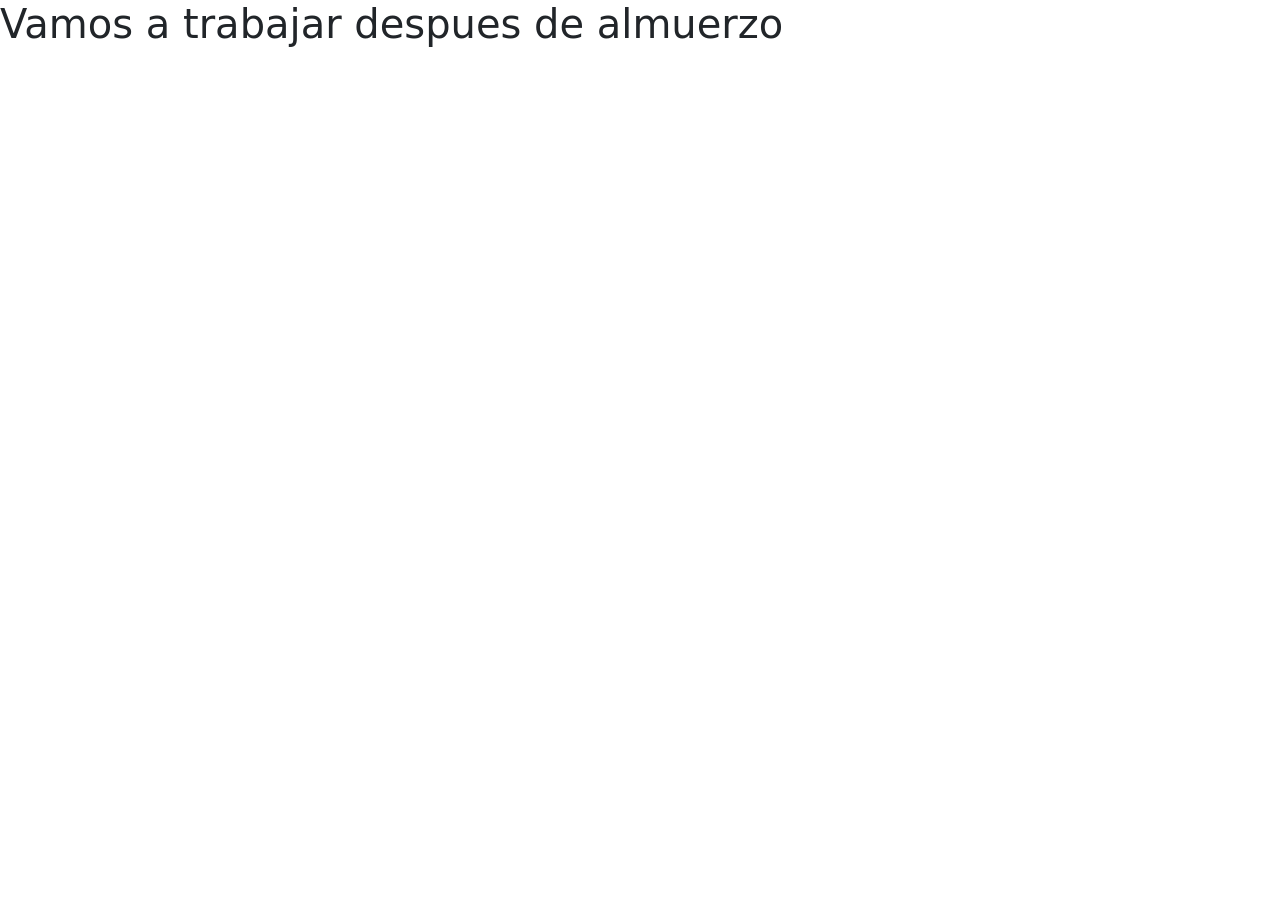
==== index.html @ b9aa0785 "ya podemos trabajar" ====
<!DOCTYPE html>
<html lang="en">
<head>
    <meta charset="UTF-8">
    <meta name="viewport" content="width=device-width, initial-scale=1.0">
    <title>Desafio ABC</title>
    <link rel="stylesheet" href="style.css">
    <link href="https://cdn.jsdelivr.net/npm/bootstrap@5.3.8/dist/css/bootstrap.min.css" rel="stylesheet" integrity="sha384-sRIl4kxILFvY47J16cr9ZwB07vP4J8+LH7qKQnuqkuIAvNWLzeN8tE5YBujZqJLB" crossorigin="anonymous">

</head>
<body>

    <h1>Vamos a trabajar despues de almuerzo</h1>
    
    <script src="https://cdn.jsdelivr.net/npm/bootstrap@5.3.8/dist/js/bootstrap.bundle.min.js" integrity="sha384-FKyoEForCGlyvwx9Hj09JcYn3nv7wiPVlz7YYwJrWVcXK/BmnVDxM+D2scQbITxI" crossorigin="anonymous"></script>

</body>
</html>
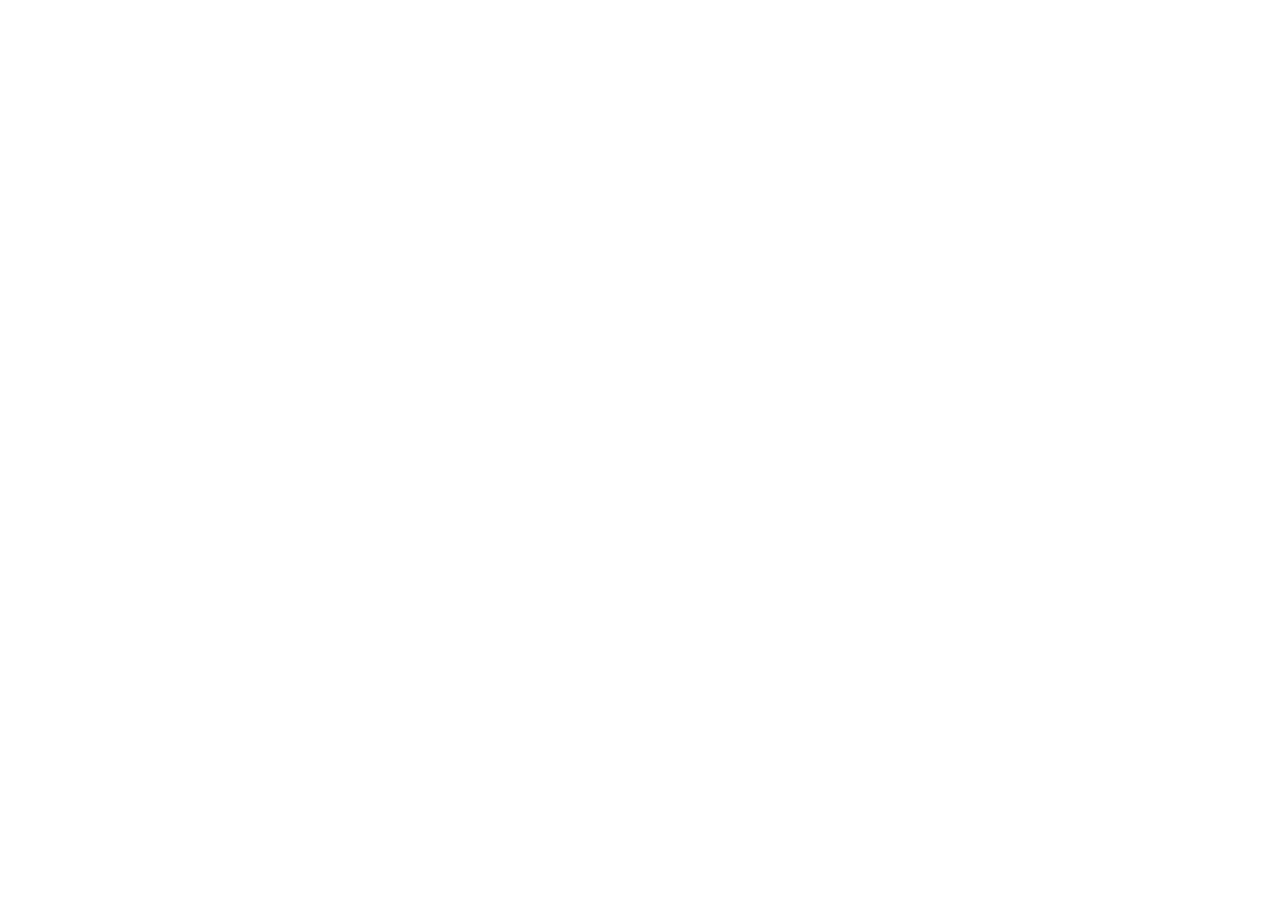
==== commit cd61dcb5: "tarjetas creadas" ====
--- a/index.html
+++ b/index.html
@@ -10,9 +10,8 @@
 </head>
 <body>
 
-    <h1>Vamos a trabajar despues de almuerzo</h1>
-    
     <script src="https://cdn.jsdelivr.net/npm/bootstrap@5.3.8/dist/js/bootstrap.bundle.min.js" integrity="sha384-FKyoEForCGlyvwx9Hj09JcYn3nv7wiPVlz7YYwJrWVcXK/BmnVDxM+D2scQbITxI" crossorigin="anonymous"></script>
 
+    
 </body>
 </html>
--- a/style.css
+++ b/style.css
@@ -0,0 +1,4 @@
+body {
+    background-color: gray important!;
+}
+
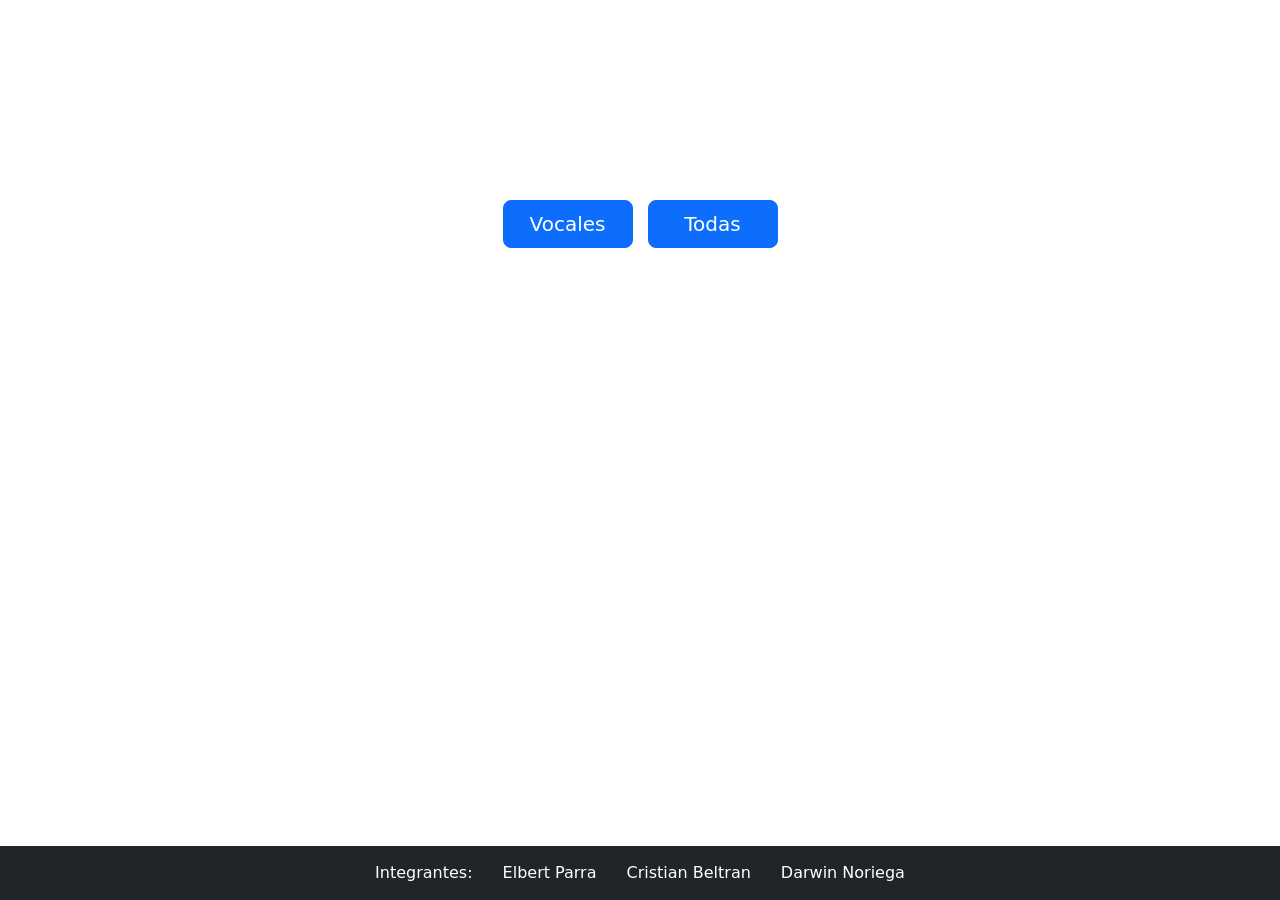
==== commit 6043e6e9: "Implementacion de botones" ====
--- a/index.html
+++ b/index.html
@@ -1,17 +1,45 @@
 <!DOCTYPE html>
 <html lang="en">
+
 <head>
     <meta charset="UTF-8">
     <meta name="viewport" content="width=device-width, initial-scale=1.0">
     <title>Desafio ABC</title>
     <link rel="stylesheet" href="style.css">
-    <link href="https://cdn.jsdelivr.net/npm/bootstrap@5.3.8/dist/css/bootstrap.min.css" rel="stylesheet" integrity="sha384-sRIl4kxILFvY47J16cr9ZwB07vP4J8+LH7qKQnuqkuIAvNWLzeN8tE5YBujZqJLB" crossorigin="anonymous">
+    <link href="https://cdn.jsdelivr.net/npm/bootstrap@5.3.8/dist/css/bootstrap.min.css" rel="stylesheet"
+        integrity="sha384-sRIl4kxILFvY47J16cr9ZwB07vP4J8+LH7qKQnuqkuIAvNWLzeN8tE5YBujZqJLB" crossorigin="anonymous">
 
 </head>
+
 <body>
 
-    <script src="https://cdn.jsdelivr.net/npm/bootstrap@5.3.8/dist/js/bootstrap.bundle.min.js" integrity="sha384-FKyoEForCGlyvwx9Hj09JcYn3nv7wiPVlz7YYwJrWVcXK/BmnVDxM+D2scQbITxI" crossorigin="anonymous"></script>
+    <div class="controles">
+        <button id="btnVocales" type="btnVocales" class="btn btn-primary btn-lg">Vocales</button>
+        <button id="btnTodo" type="button" class="btn btn-primary btn-lg">Todas</button>
+    </div>
 
+
+
+
+
+
+
+<footer class="pie-pagina">
     
+    <span>Integrantes:</span>
+    <span>Elbert Parra</span>
+    <span>Cristian Beltran </span>
+    <span>Darwin Noriega </span>
+    
+</footer>
+
+
+    <script src="https://cdn.jsdelivr.net/npm/bootstrap@5.3.8/dist/js/bootstrap.bundle.min.js"
+        integrity="sha384-FKyoEForCGlyvwx9Hj09JcYn3nv7wiPVlz7YYwJrWVcXK/BmnVDxM+D2scQbITxI"
+        crossorigin="anonymous"></script>
+    <script src="script.js"></script>
 </body>
+
+
+
 </html>
--- a/style.css
+++ b/style.css
@@ -1,4 +1,57 @@
-body {
-    background-color: gray important!;
+.controles {
+    display: flex;
+    justify-content: center;
+    gap: 15px;
+    margin: 200px 10px;
 }
 
+.controles button {
+    min-width: 130px;
+    transition: 0.3s;
+}
+
+.controles button:hover {
+    transform: scale(1.05);
+}
+
+
+.abecedario {
+    display: flex;
+    flex-wrap: wrap;
+    justify-content: center;
+    gap: 15px;
+}
+
+.letra {
+    padding: 20px;
+    width: 80px;
+    text-align: center;
+    border: 2px solid #0d6efd;
+    border-radius: 10px;
+    font-size: 25px;
+}
+
+
+html, body {
+    height: 100%;
+    margin: 0;
+}
+
+body {
+    min-height: 100vh;
+    display: flex;
+    flex-direction: column;
+}
+
+.pie-pagina {
+    margin-top: auto;
+    width: 100%;
+    background-color: #212529;
+    color: white;
+    padding: 15px 20px;
+    display: flex;
+    justify-content: center;
+    align-items: center;
+    gap: 30px;
+    box-sizing: border-box;
+}
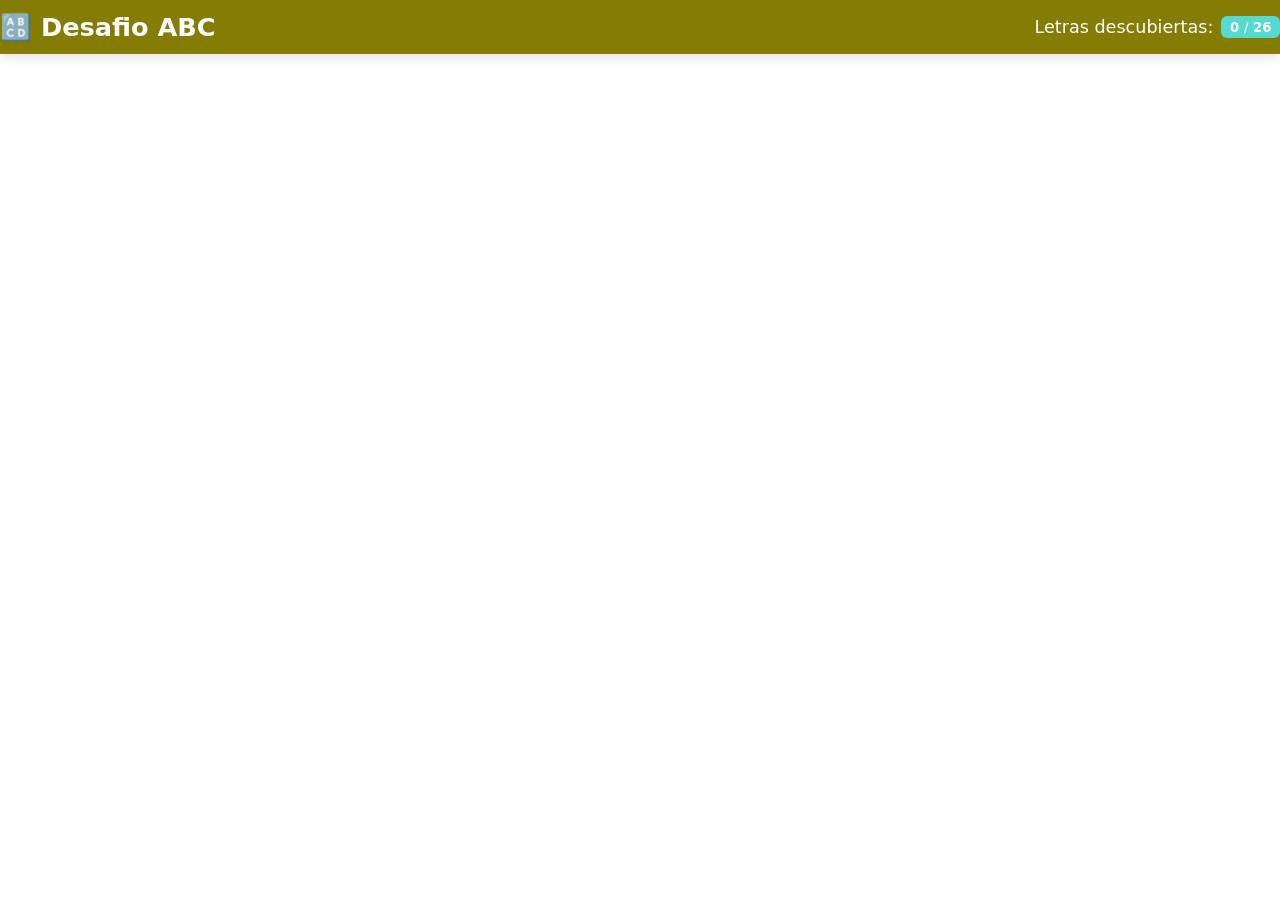
==== commit ed3fce3d: "Navigation Bar" ====
--- a/index.html
+++ b/index.html
@@ -1,45 +1,23 @@
 <!DOCTYPE html>
 <html lang="en">
-
 <head>
     <meta charset="UTF-8">
     <meta name="viewport" content="width=device-width, initial-scale=1.0">
     <title>Desafio ABC</title>
     <link rel="stylesheet" href="style.css">
-    <link href="https://cdn.jsdelivr.net/npm/bootstrap@5.3.8/dist/css/bootstrap.min.css" rel="stylesheet"
-        integrity="sha384-sRIl4kxILFvY47J16cr9ZwB07vP4J8+LH7qKQnuqkuIAvNWLzeN8tE5YBujZqJLB" crossorigin="anonymous">
+    <link href="https://cdn.jsdelivr.net/npm/bootstrap@5.3.8/dist/css/bootstrap.min.css" rel="stylesheet" integrity="sha384-sRIl4kxILFvY47J16cr9ZwB07vP4J8+LH7qKQnuqkuIAvNWLzeN8tE5YBujZqJLB" crossorigin="anonymous">
 
 </head>
-
 <body>
-
-    <div class="controles">
-        <button id="btnVocales" type="btnVocales" class="btn btn-primary btn-lg">Vocales</button>
-        <button id="btnTodo" type="button" class="btn btn-primary btn-lg">Todas</button>
-    </div>
-
-
-
-
-
-
-
-<footer class="pie-pagina">
-    
-    <span>Integrantes:</span>
-    <span>Elbert Parra</span>
-    <span>Cristian Beltran </span>
-    <span>Darwin Noriega </span>
-    
-</footer>
-
-
-    <script src="https://cdn.jsdelivr.net/npm/bootstrap@5.3.8/dist/js/bootstrap.bundle.min.js"
-        integrity="sha384-FKyoEForCGlyvwx9Hj09JcYn3nv7wiPVlz7YYwJrWVcXK/BmnVDxM+D2scQbITxI"
-        crossorigin="anonymous"></script>
-    <script src="script.js"></script>
+    <header class="navbar">
+        <div class="logo">
+            <span>🔠 Desafio ABC</span>
+        </div>
+        <div class="contador-container">
+            <span>Letras descubiertas: </span>
+            <span id="contador-letras" class="badge">0 / 26</span>
+        </div>
+    </header>
+    <script src="https://cdn.jsdelivr.net/npm/bootstrap@5.3.8/dist/js/bootstrap.bundle.min.js" integrity="sha384-FKyoEForCGlyvwx9Hj09JcYn3nv7wiPVlz7YYwJrWVcXK/BmnVDxM+D2scQbITxI" crossorigin="anonymous"></script>
 </body>
-
-
-
 </html>
--- a/style.css
+++ b/style.css
@@ -1,57 +1,32 @@
-.controles {
+.navbar {
+    background-color: #857c03;
+    color: white;
+    padding: 15px 30px;
     display: flex;
-    justify-content: center;
-    gap: 15px;
-    margin: 200px 10px;
+    justify-content: space-between;
+    align-items: center;
+    box-shadow: 0 4px 10px rgba(0,0,0,0.1);
+    position: sticky;
+    top: 0;
+    z-index: 100;
 }
 
-.controles button {
-    min-width: 130px;
-    transition: 0.3s;
+.navbar .logo {
+    font-size: 1.6rem;
+    font-weight: 700;
 }
 
-.controles button:hover {
-    transform: scale(1.05);
+.contador-container {
+    font-size: 1.1rem;
+    display: flex;
+    align-items: center;
+    gap: 8px;
 }
 
-
-.abecedario {
-    display: flex;
-    flex-wrap: wrap;
-    justify-content: center;
-    gap: 15px;
+.badge {
+    background-color: #54dad1;
+    padding: 6px 14px;
+    border-radius: 20px;
+    font-weight: bold;
+    color: white;
 }
-
-.letra {
-    padding: 20px;
-    width: 80px;
-    text-align: center;
-    border: 2px solid #0d6efd;
-    border-radius: 10px;
-    font-size: 25px;
-}
-
-
-html, body {
-    height: 100%;
-    margin: 0;
-}
-
-body {
-    min-height: 100vh;
-    display: flex;
-    flex-direction: column;
-}
-
-.pie-pagina {
-    margin-top: auto;
-    width: 100%;
-    background-color: #212529;
-    color: white;
-    padding: 15px 20px;
-    display: flex;
-    justify-content: center;
-    align-items: center;
-    gap: 30px;
-    box-sizing: border-box;
-}
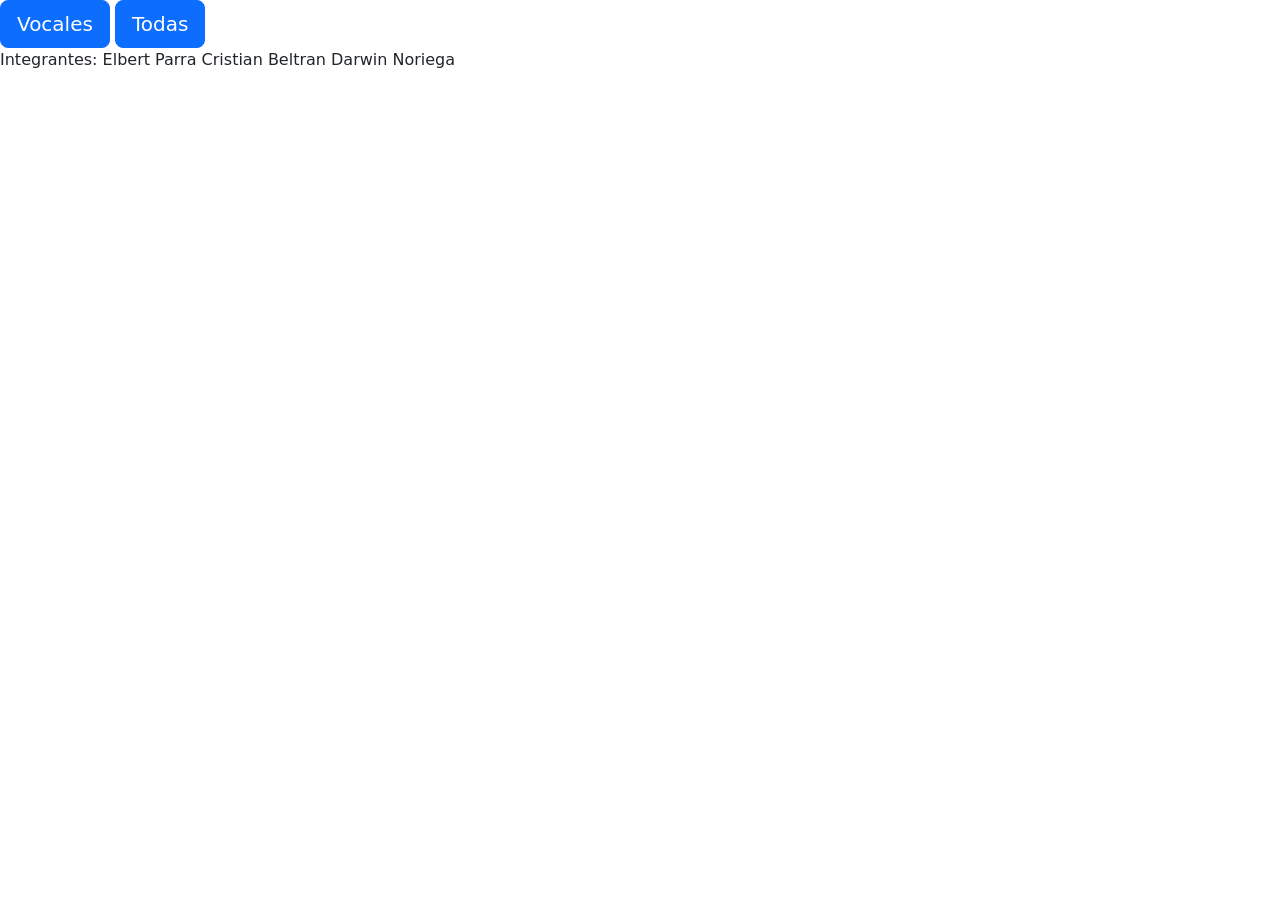
==== commit cce0d17e: "Merge branch 'letras-A-F' of https://github.com/ElbertParra/Laboratorio-Desafio-de-Grupo-ABC into le" ====
--- a/index.html
+++ b/index.html
@@ -1,23 +1,45 @@
 <!DOCTYPE html>
 <html lang="en">
+
 <head>
     <meta charset="UTF-8">
     <meta name="viewport" content="width=device-width, initial-scale=1.0">
     <title>Desafio ABC</title>
     <link rel="stylesheet" href="style.css">
-    <link href="https://cdn.jsdelivr.net/npm/bootstrap@5.3.8/dist/css/bootstrap.min.css" rel="stylesheet" integrity="sha384-sRIl4kxILFvY47J16cr9ZwB07vP4J8+LH7qKQnuqkuIAvNWLzeN8tE5YBujZqJLB" crossorigin="anonymous">
+    <link href="https://cdn.jsdelivr.net/npm/bootstrap@5.3.8/dist/css/bootstrap.min.css" rel="stylesheet"
+        integrity="sha384-sRIl4kxILFvY47J16cr9ZwB07vP4J8+LH7qKQnuqkuIAvNWLzeN8tE5YBujZqJLB" crossorigin="anonymous">
 
 </head>
+
 <body>
-    <header class="navbar">
-        <div class="logo">
-            <span>🔠 Desafio ABC</span>
-        </div>
-        <div class="contador-container">
-            <span>Letras descubiertas: </span>
-            <span id="contador-letras" class="badge">0 / 26</span>
-        </div>
-    </header>
-    <script src="https://cdn.jsdelivr.net/npm/bootstrap@5.3.8/dist/js/bootstrap.bundle.min.js" integrity="sha384-FKyoEForCGlyvwx9Hj09JcYn3nv7wiPVlz7YYwJrWVcXK/BmnVDxM+D2scQbITxI" crossorigin="anonymous"></script>
+
+    <div class="controles">
+        <button id="btnVocales" type="btnVocales" class="btn btn-primary btn-lg">Vocales</button>
+        <button id="btnTodo" type="button" class="btn btn-primary btn-lg">Todas</button>
+    </div>
+
+
+
+
+
+
+
+<footer class="pie-pagina">
+    
+    <span>Integrantes:</span>
+    <span>Elbert Parra</span>
+    <span>Cristian Beltran </span>
+    <span>Darwin Noriega </span>
+    
+</footer>
+
+
+    <script src="https://cdn.jsdelivr.net/npm/bootstrap@5.3.8/dist/js/bootstrap.bundle.min.js"
+        integrity="sha384-FKyoEForCGlyvwx9Hj09JcYn3nv7wiPVlz7YYwJrWVcXK/BmnVDxM+D2scQbITxI"
+        crossorigin="anonymous"></script>
+    <script src="script.js"></script>
 </body>
+
+
+
 </html>
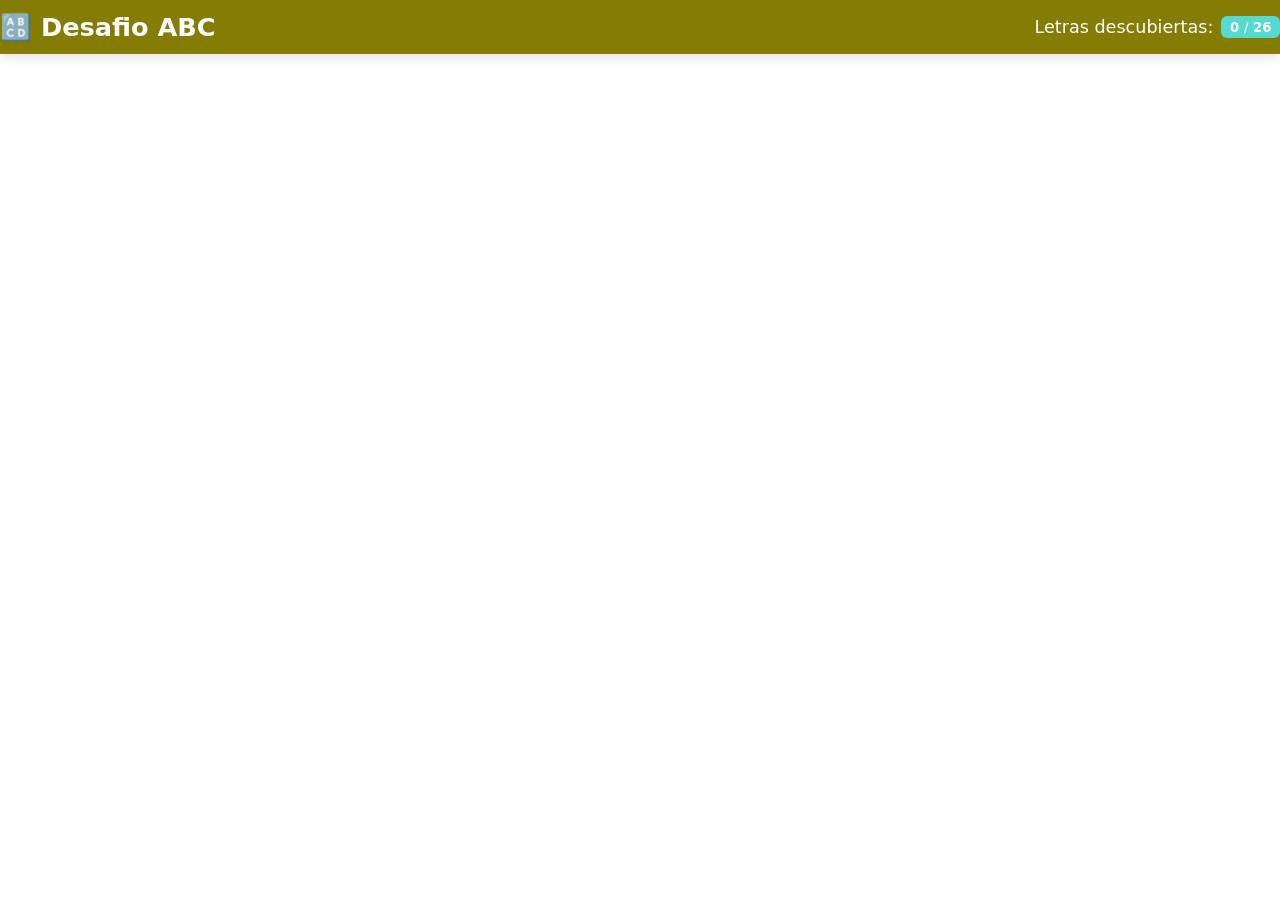
==== commit 26d8b309: "Merge pull request #9 from ElbertParra/letras-N-S Navigation Bar" ====
--- a/index.html
+++ b/index.html
@@ -1,45 +1,23 @@
 <!DOCTYPE html>
 <html lang="en">
-
 <head>
     <meta charset="UTF-8">
     <meta name="viewport" content="width=device-width, initial-scale=1.0">
     <title>Desafio ABC</title>
     <link rel="stylesheet" href="style.css">
-    <link href="https://cdn.jsdelivr.net/npm/bootstrap@5.3.8/dist/css/bootstrap.min.css" rel="stylesheet"
-        integrity="sha384-sRIl4kxILFvY47J16cr9ZwB07vP4J8+LH7qKQnuqkuIAvNWLzeN8tE5YBujZqJLB" crossorigin="anonymous">
+    <link href="https://cdn.jsdelivr.net/npm/bootstrap@5.3.8/dist/css/bootstrap.min.css" rel="stylesheet" integrity="sha384-sRIl4kxILFvY47J16cr9ZwB07vP4J8+LH7qKQnuqkuIAvNWLzeN8tE5YBujZqJLB" crossorigin="anonymous">
 
 </head>
-
 <body>
-
-    <div class="controles">
-        <button id="btnVocales" type="btnVocales" class="btn btn-primary btn-lg">Vocales</button>
-        <button id="btnTodo" type="button" class="btn btn-primary btn-lg">Todas</button>
-    </div>
-
-
-
-
-
-
-
-<footer class="pie-pagina">
-    
-    <span>Integrantes:</span>
-    <span>Elbert Parra</span>
-    <span>Cristian Beltran </span>
-    <span>Darwin Noriega </span>
-    
-</footer>
-
-
-    <script src="https://cdn.jsdelivr.net/npm/bootstrap@5.3.8/dist/js/bootstrap.bundle.min.js"
-        integrity="sha384-FKyoEForCGlyvwx9Hj09JcYn3nv7wiPVlz7YYwJrWVcXK/BmnVDxM+D2scQbITxI"
-        crossorigin="anonymous"></script>
-    <script src="script.js"></script>
+    <header class="navbar">
+        <div class="logo">
+            <span>🔠 Desafio ABC</span>
+        </div>
+        <div class="contador-container">
+            <span>Letras descubiertas: </span>
+            <span id="contador-letras" class="badge">0 / 26</span>
+        </div>
+    </header>
+    <script src="https://cdn.jsdelivr.net/npm/bootstrap@5.3.8/dist/js/bootstrap.bundle.min.js" integrity="sha384-FKyoEForCGlyvwx9Hj09JcYn3nv7wiPVlz7YYwJrWVcXK/BmnVDxM+D2scQbITxI" crossorigin="anonymous"></script>
 </body>
-
-
-
 </html>
--- a/style.css
+++ b/style.css
@@ -0,0 +1,32 @@
+.navbar {
+    background-color: #857c03;
+    color: white;
+    padding: 15px 30px;
+    display: flex;
+    justify-content: space-between;
+    align-items: center;
+    box-shadow: 0 4px 10px rgba(0,0,0,0.1);
+    position: sticky;
+    top: 0;
+    z-index: 100;
+}
+
+.navbar .logo {
+    font-size: 1.6rem;
+    font-weight: 700;
+}
+
+.contador-container {
+    font-size: 1.1rem;
+    display: flex;
+    align-items: center;
+    gap: 8px;
+}
+
+.badge {
+    background-color: #54dad1;
+    padding: 6px 14px;
+    border-radius: 20px;
+    font-weight: bold;
+    color: white;
+}
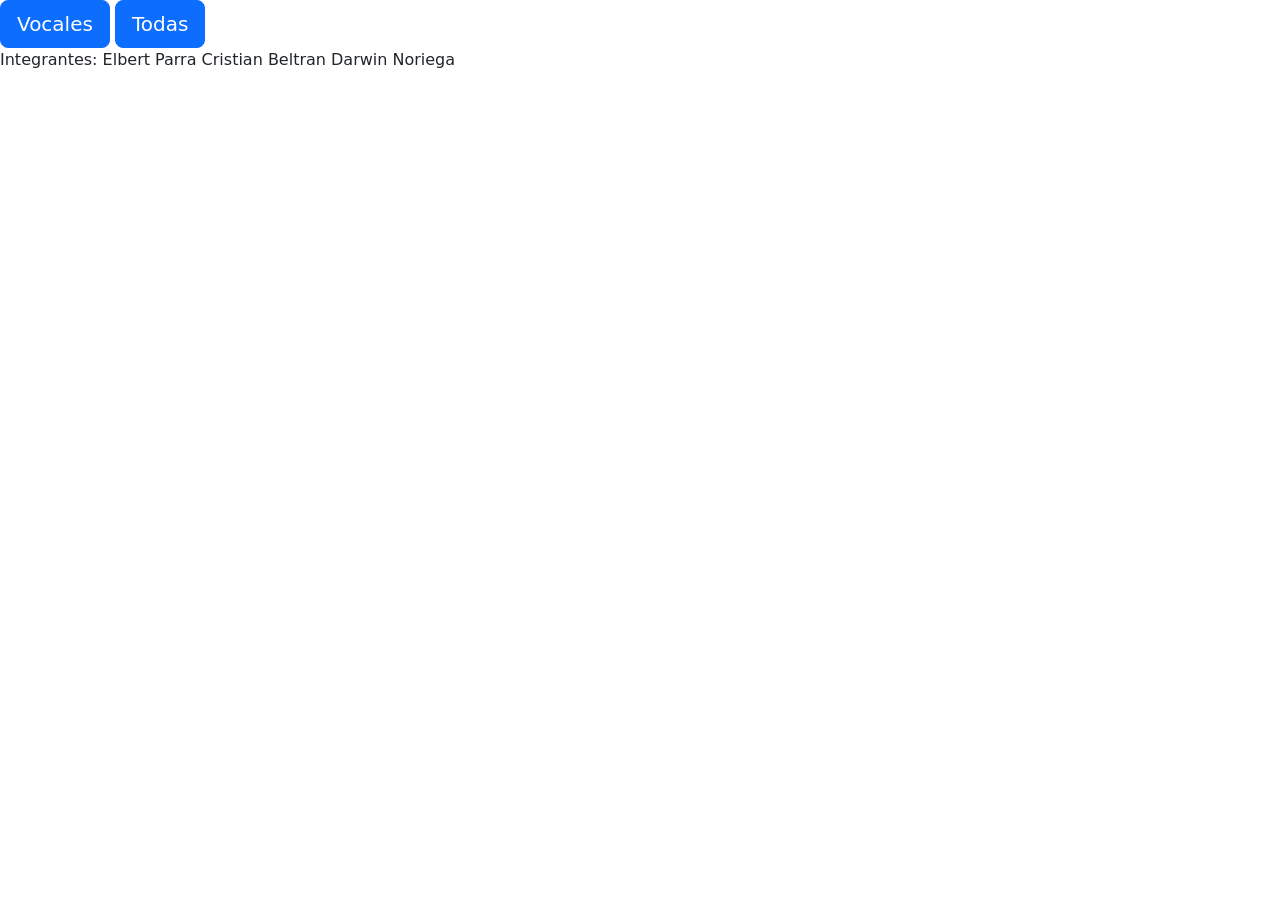
==== commit 6d19dd22: "Merge pull request #10 from ElbertParra/letras-G-M Letras g m" ====
--- a/index.html
+++ b/index.html
@@ -1,23 +1,45 @@
 <!DOCTYPE html>
 <html lang="en">
+
 <head>
     <meta charset="UTF-8">
     <meta name="viewport" content="width=device-width, initial-scale=1.0">
     <title>Desafio ABC</title>
     <link rel="stylesheet" href="style.css">
-    <link href="https://cdn.jsdelivr.net/npm/bootstrap@5.3.8/dist/css/bootstrap.min.css" rel="stylesheet" integrity="sha384-sRIl4kxILFvY47J16cr9ZwB07vP4J8+LH7qKQnuqkuIAvNWLzeN8tE5YBujZqJLB" crossorigin="anonymous">
+    <link href="https://cdn.jsdelivr.net/npm/bootstrap@5.3.8/dist/css/bootstrap.min.css" rel="stylesheet"
+        integrity="sha384-sRIl4kxILFvY47J16cr9ZwB07vP4J8+LH7qKQnuqkuIAvNWLzeN8tE5YBujZqJLB" crossorigin="anonymous">
 
 </head>
+
 <body>
-    <header class="navbar">
-        <div class="logo">
-            <span>🔠 Desafio ABC</span>
-        </div>
-        <div class="contador-container">
-            <span>Letras descubiertas: </span>
-            <span id="contador-letras" class="badge">0 / 26</span>
-        </div>
-    </header>
-    <script src="https://cdn.jsdelivr.net/npm/bootstrap@5.3.8/dist/js/bootstrap.bundle.min.js" integrity="sha384-FKyoEForCGlyvwx9Hj09JcYn3nv7wiPVlz7YYwJrWVcXK/BmnVDxM+D2scQbITxI" crossorigin="anonymous"></script>
+
+    <div class="controles">
+        <button id="btnVocales" type="btnVocales" class="btn btn-primary btn-lg">Vocales</button>
+        <button id="btnTodo" type="button" class="btn btn-primary btn-lg">Todas</button>
+    </div>
+
+
+
+
+
+
+
+<footer class="pie-pagina">
+    
+    <span>Integrantes:</span>
+    <span>Elbert Parra</span>
+    <span>Cristian Beltran </span>
+    <span>Darwin Noriega </span>
+    
+</footer>
+
+
+    <script src="https://cdn.jsdelivr.net/npm/bootstrap@5.3.8/dist/js/bootstrap.bundle.min.js"
+        integrity="sha384-FKyoEForCGlyvwx9Hj09JcYn3nv7wiPVlz7YYwJrWVcXK/BmnVDxM+D2scQbITxI"
+        crossorigin="anonymous"></script>
+    <script src="script.js"></script>
 </body>
+
+
+
 </html>
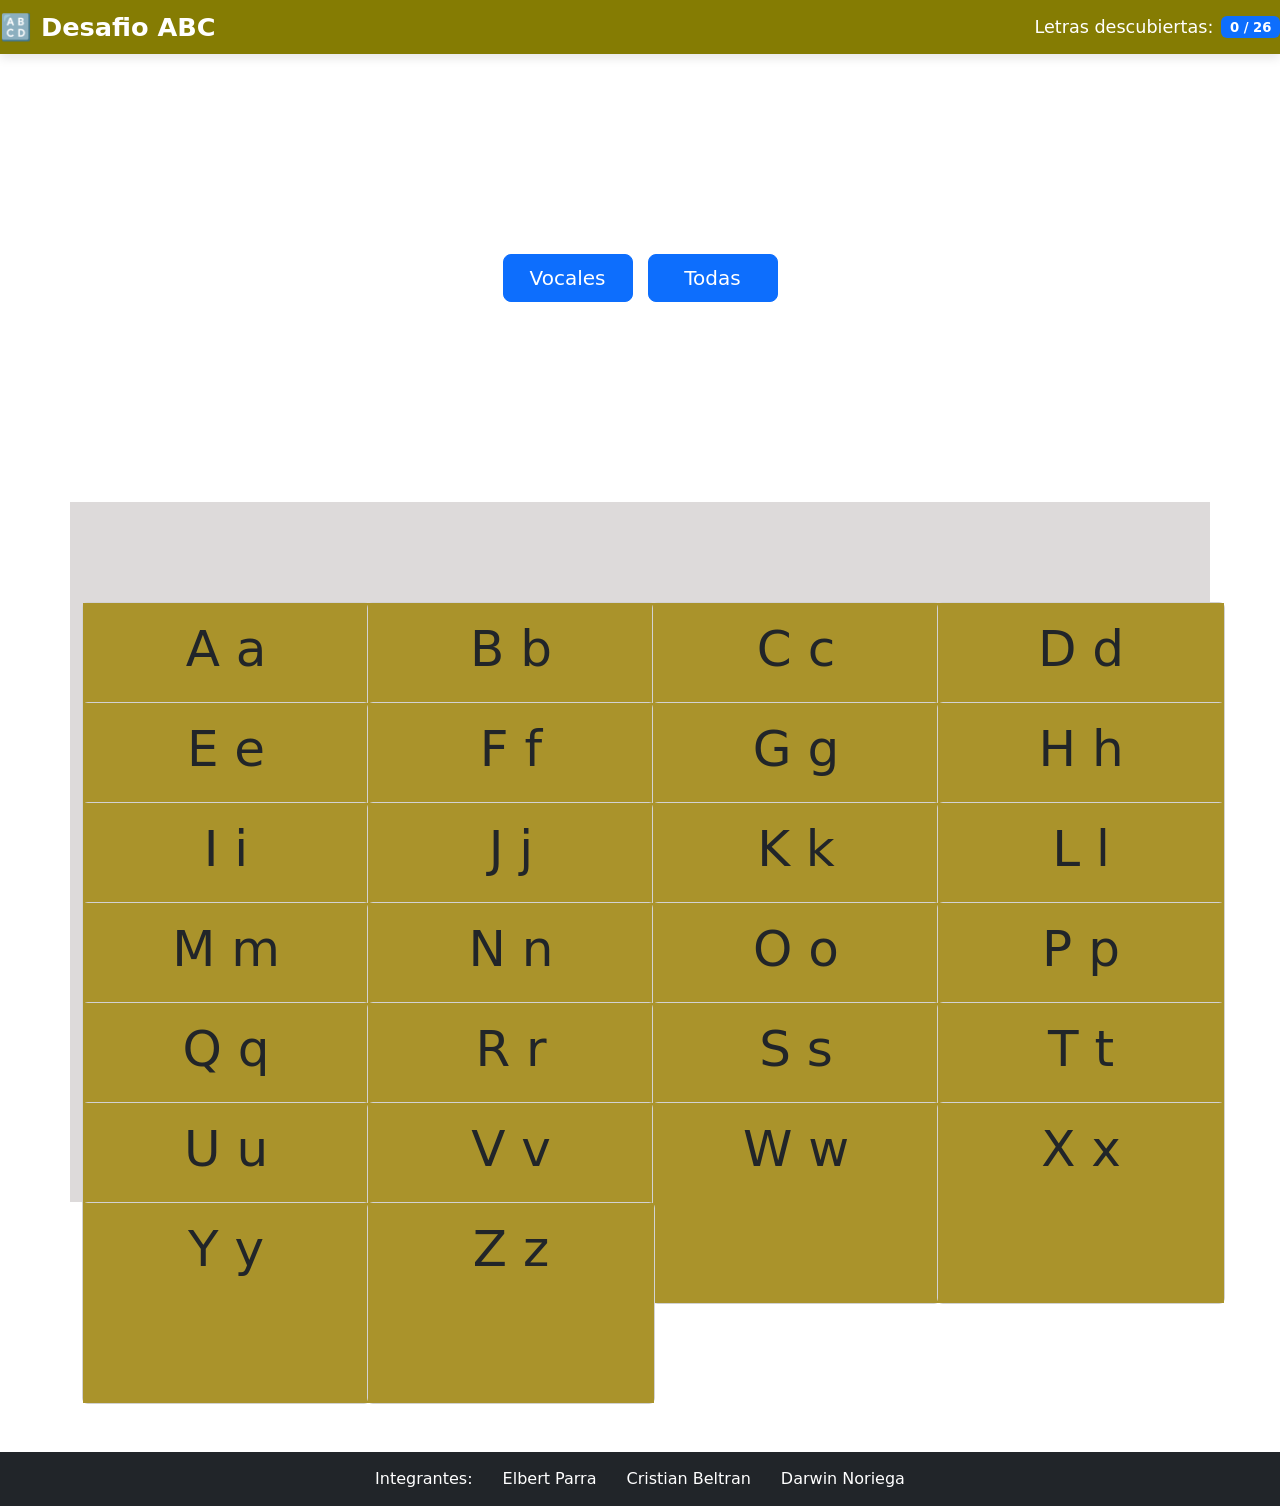
==== commit 05e1518c: "combinados los estilos y los html" ====
--- a/index.html
+++ b/index.html
@@ -11,6 +11,16 @@
 
 </head>
 
+<header class="navbar">
+    <div class="logo">
+        <span>🔠 Desafio ABC</span>
+    </div>
+    <div class="contador-container">
+        <span>Letras descubiertas: </span>
+        <span id="contador-letras" class="badge">0 / 26</span>
+    </div>
+</header>
+
 <body>
 
     <div class="controles">
@@ -18,11 +28,279 @@
         <button id="btnTodo" type="button" class="btn btn-primary btn-lg">Todas</button>
     </div>
 
-
-
-
-
-
+    <div class="container text-center">
+        <div class="row row-cols-4">
+            <div class="col">
+
+                <div class="card" style="width: 18rem;">
+                    <div class="card-body">
+                        <h5 class="card-title" class="text-center">A a</h5>
+                    </div>
+                    <div class='card-dorso'>
+                        <img src='URL_de_internet' alt='Aguacate'>
+                        <h3>Aguacate</h3>
+                    </div>
+                </div>
+
+            </div>
+
+            <div class="col">
+
+                <div class="card" style="width: 18rem;">
+                    <div class="card-body">
+                        <h5 class="card-title">B b</h5>
+
+                    </div>
+                    <div class='card-dorso'>
+                        <img src='URL_de_internet' alt='Aguacate'>
+                        <h3>Aguacate</h3>
+                    </div>                    
+                </div>
+
+            </div>
+                        <div class="col">
+
+                <div class="card" style="width: 18rem;">
+                    <div class="card-body">
+                        <h5 class="card-title">C c</h5>
+
+                    </div>
+                </div>
+
+            </div>
+                        <div class="col">
+
+                <div class="card" style="width: 18rem;">
+                    <div class="card-body">
+                        <h5 class="card-title">D d</h5>
+
+                    </div>
+                </div>
+
+            </div>
+                        <div class="col">
+
+                <div class="card" style="width: 18rem;">
+                    <div class="card-body">
+                        <h5 class="card-title">E e</h5>
+
+                    </div>
+                </div>
+
+            </div>
+                        <div class="col">
+
+                <div class="card" style="width: 18rem;">
+                    <div class="card-body">
+                        <h5 class="card-title">F f</h5>
+
+                    </div>
+                </div>
+
+            </div>
+                        <div class="col">
+
+                <div class="card" style="width: 18rem;">
+                    <div class="card-body">
+                        <h5 class="card-title">G g</h5>
+
+                    </div>
+                </div>
+
+            </div>
+            <div class="col">
+
+                <div class="card" style="width: 18rem;">
+                    <div class="card-body">
+                        <h5 class="card-title">H h</h5>
+
+                    </div>
+                </div>
+
+            </div>
+                        <div class="col">
+
+                <div class="card" style="width: 18rem;">
+                    <div class="card-body">
+                        <h5 class="card-title">I i</h5>
+
+                    </div>
+                </div>
+
+            </div>
+                        <div class="col">
+
+                <div class="card" style="width: 18rem;">
+                    <div class="card-body">
+                        <h5 class="card-title">J j</h5>
+
+                    </div>
+                </div>
+
+            </div>
+                        <div class="col">
+
+                <div class="card" style="width: 18rem;">
+                    <div class="card-body">
+                        <h5 class="card-title">K k</h5>
+
+                    </div>
+                </div>
+
+            </div>
+                        <div class="col">
+
+                <div class="card" style="width: 18rem;">
+                    <div class="card-body">
+                        <h5 class="card-title">L l</h5>
+
+                    </div>
+                </div>
+
+            </div>
+                        <div class="col">
+
+                <div class="card" style="width: 18rem;">
+                    <div class="card-body">
+                        <h5 class="card-title">M m</h5>
+
+                    </div>
+                </div>
+
+            </div>
+                        <div class="col">
+
+                <div class="card" style="width: 18rem;">
+                    <div class="card-body">
+                        <h5 class="card-title">N n</h5>
+
+                    </div>
+                </div>
+
+            </div>
+                        <div class="col">
+
+                <div class="card" style="width: 18rem;">
+                    <div class="card-body">
+                        <h5 class="card-title">O o</h5>
+
+                    </div>
+                </div>
+
+            </div>
+                        <div class="col">
+
+                <div class="card" style="width: 18rem;">
+                    <div class="card-body">
+                        <h5 class="card-title">P p</h5>
+
+                    </div>
+                </div>
+
+            </div>
+                        <div class="col">
+
+                <div class="card" style="width: 18rem;">
+                    <div class="card-body">
+                        <h5 class="card-title">Q q</h5>
+
+                    </div>
+                </div>
+
+            </div>
+                        <div class="col">
+
+                <div class="card" style="width: 18rem;">
+                    <div class="card-body">
+                        <h5 class="card-title">R r</h5>
+
+                    </div>
+                </div>
+
+            </div>
+                        <div class="col">
+
+                <div class="card" style="width: 18rem;">
+                    <div class="card-body">
+                        <h5 class="card-title">S s</h5>
+
+                    </div>
+                </div>
+
+            </div>
+                        <div class="col">
+
+                <div class="card" style="width: 18rem;">
+                    <div class="card-body">
+                        <h5 class="card-title">T t</h5>
+
+                    </div>
+                </div>
+
+            </div>
+                        <div class="col">
+
+                <div class="card" style="width: 18rem;">
+                    <div class="card-body">
+                        <h5 class="card-title">U u</h5>
+
+                    </div>
+                </div>
+
+            </div>
+                        <div class="col">
+
+                <div class="card" style="width: 18rem;">
+                    <div class="card-body">
+                        <h5 class="card-title">V v</h5>
+
+                    </div>
+                </div>
+
+            </div>
+                        <div class="col">
+
+                <div class="card" style="width: 18rem;">
+                    <div class="card-body">
+                        <h5 class="card-title">W w</h5>
+
+                    </div>
+                </div>
+
+            </div>
+                        <div class="col">
+
+                <div class="card" style="width: 18rem;">
+                    <div class="card-body">
+                        <h5 class="card-title">X x</h5>
+
+                    </div>
+                </div>
+
+            </div>
+                        <div class="col">
+
+                <div class="card" style="width: 18rem;">
+                    <div class="card-body">
+                        <h5 class="card-title">Y y</h5>
+
+                    </div>
+                </div>
+
+            </div>
+                        <div class="col">
+
+                <div class="card" style="width: 18rem;">
+                    <div class="card-body">
+                        <h5 class="card-title">Z z</h5>
+
+                    </div>
+                </div>
+
+            </div>
+            
+        </div>
+    </div>
 
 <footer class="pie-pagina">
     
--- a/style.css
+++ b/style.css
@@ -24,9 +24,88 @@
 }
 
 .badge {
-    background-color: #54dad1;
+    background-color: #0d6efd;
     padding: 6px 14px;
     border-radius: 20px;
     font-weight: bold;
     color: white;
 }
+
+body {
+    background-color: gray important!;
+}
+
+.col {
+    padding-top: 100px;
+    height: 100px;
+    margin-left: 100px important!;
+    background-color: rgb(221, 218, 218);
+}
+
+.card-body {
+    background-color: rgb(170, 147, 43);
+    margin-left: 100px important!;
+    height: 200px;
+}
+
+.card-title {
+    font-size: 50px;
+}
+
+.controles {
+    display: flex;
+    justify-content: center;
+    gap: 15px;
+    margin: 200px 10px;
+}
+
+.controles button {
+    min-width: 130px;
+    transition: 0.3s;
+}
+
+.controles button:hover {
+    transform: scale(1.05);
+}
+
+
+.abecedario {
+    display: flex;
+    flex-wrap: wrap;
+    justify-content: center;
+    gap: 15px;
+}
+
+.letra {
+    padding: 20px;
+    width: 80px;
+    text-align: center;
+    border: 2px solid #0d6efd;
+    border-radius: 10px;
+    font-size: 25px;
+}
+
+
+html, body {
+    height: 100%;
+    margin: 0;
+}
+
+body {
+    min-height: 100vh;
+    display: flex;
+    flex-direction: column;
+}
+
+.pie-pagina {
+    margin-top: 250px;
+    width: 100%;
+    background-color: #212529;
+    color: white;
+    padding: 15px 20px;
+    display: flex;
+    justify-content: center;
+    align-items: center;
+    gap: 30px;
+    box-sizing: border-box;
+}
